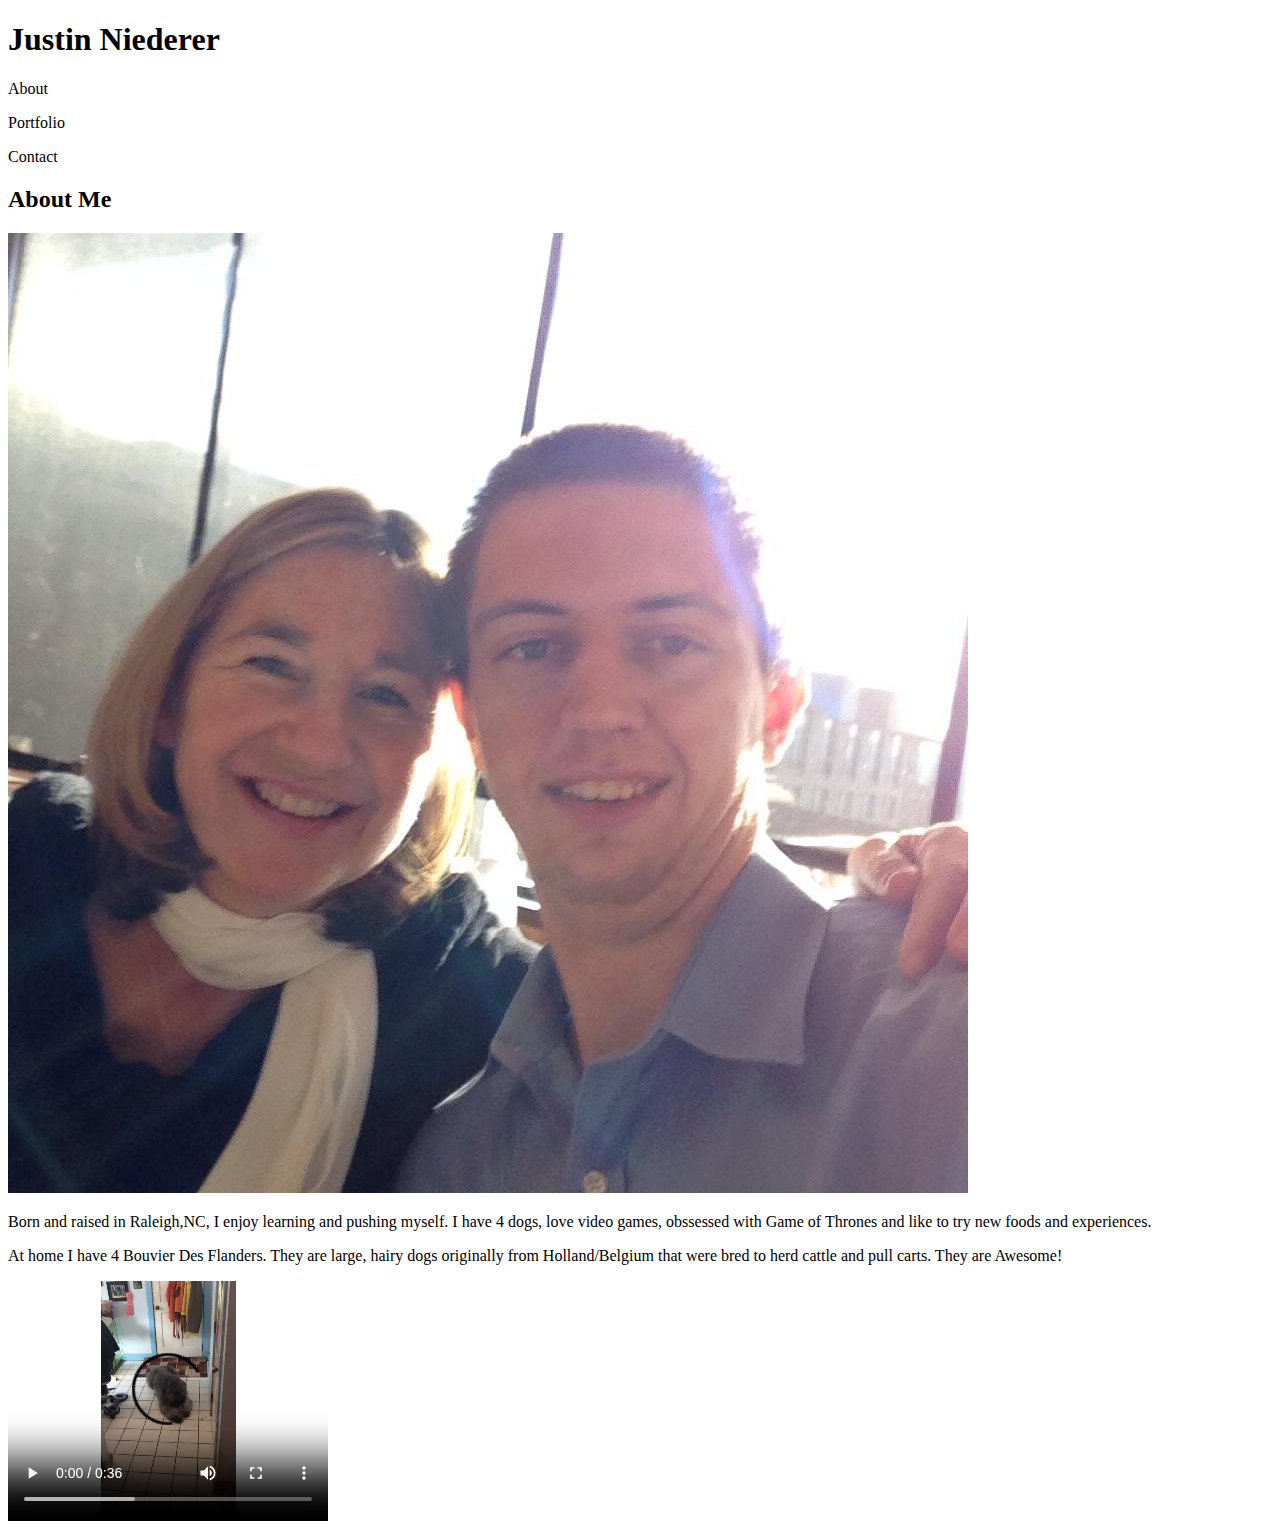
==== index.html @ d719fdd0 "initital site files" ====
<!DOCTYPE html>
	<html lang="en-us">
	<head>
	<meta charset="UTF8">

		<title>Justin Niederer</title>

	</head>
		<body>
		<h1>Justin Niederer</h1>
<p>About</p>
<p>Portfolio</p>
<p>Contact</p>
		
		<h2>About Me</h2>
	<img src="assets/images/bio-pic.jpg">

<p>Born and raised in Raleigh,NC, I enjoy learning and pushing myself. I have 4 dogs, love video games, obssessed with Game of Thrones and like to try new foods and experiences.</p>

<p>At home I have 4 Bouvier Des Flanders. They are large, hairy dogs originally from Holland/Belgium that were bred to herd cattle and pull carts. They are Awesome!</p>
<video width="320" height="240" controls>
	<source src="assets/images/spyder.mp4" type="video/mp4">
</video>
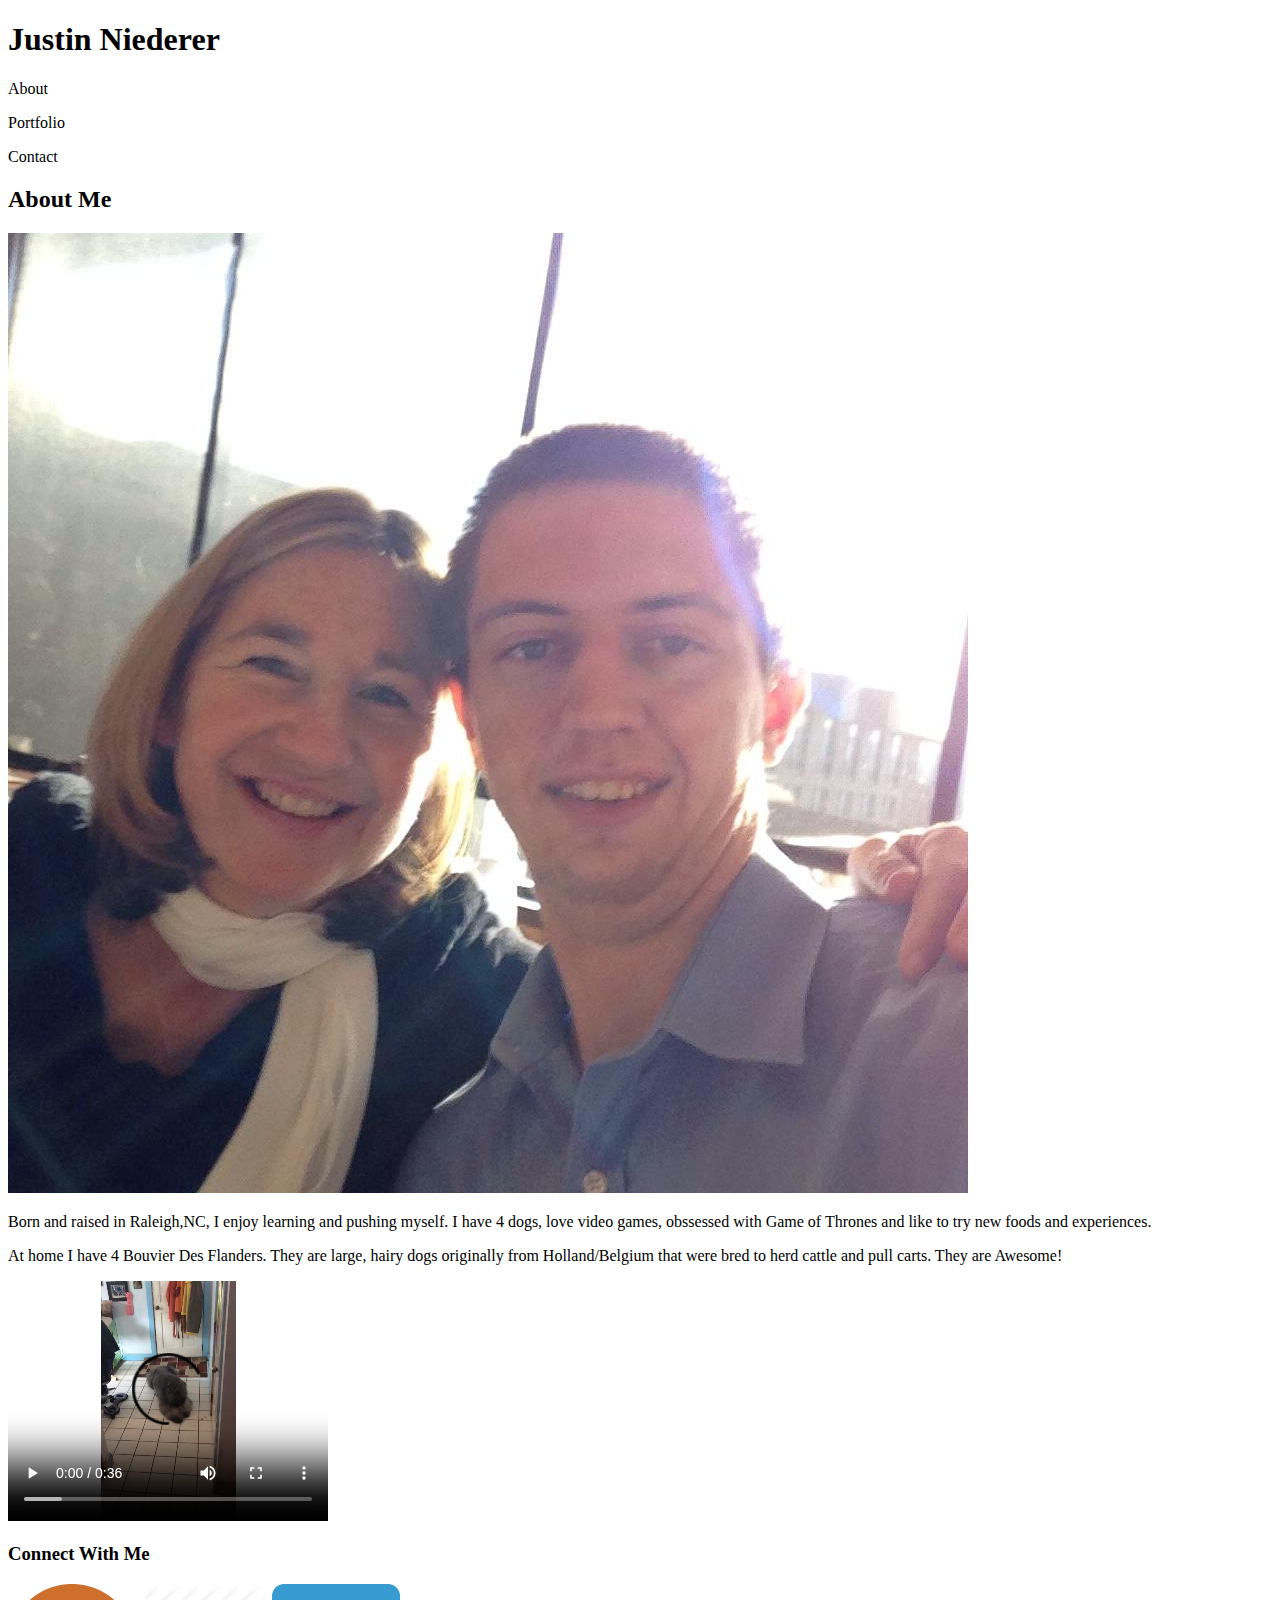
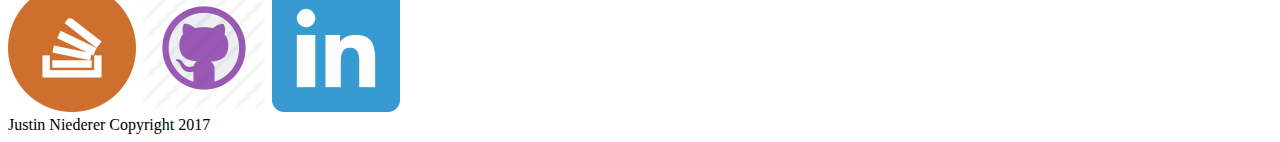
==== commit f9fef481: "new push" ====
--- a/index.html
+++ b/index.html
@@ -4,14 +4,14 @@
 	<meta charset="UTF8">
 
 		<title>Justin Niederer</title>
-
 	</head>
 		<body>
 		<h1>Justin Niederer</h1>
+	<nav>
 <p>About</p>
 <p>Portfolio</p>
 <p>Contact</p>
-		
+	</nav>
 		<h2>About Me</h2>
 	<img src="assets/images/bio-pic.jpg">
 
@@ -20,4 +20,14 @@
 <p>At home I have 4 Bouvier Des Flanders. They are large, hairy dogs originally from Holland/Belgium that were bred to herd cattle and pull carts. They are Awesome!</p>
 <video width="320" height="240" controls>
 	<source src="assets/images/spyder.mp4" type="video/mp4">
+
+	
 </video>
+	<h3>Connect With Me</h3>
+
+	<img src="assets/images/stackoverflow.png"> 
+	<img src="assets/images/GitHub-128.png"> 
+	<img src="assets/images/linkedin-128.png">
+<footer>Justin Niederer Copyright 2017</footer>
+</body>
+</html>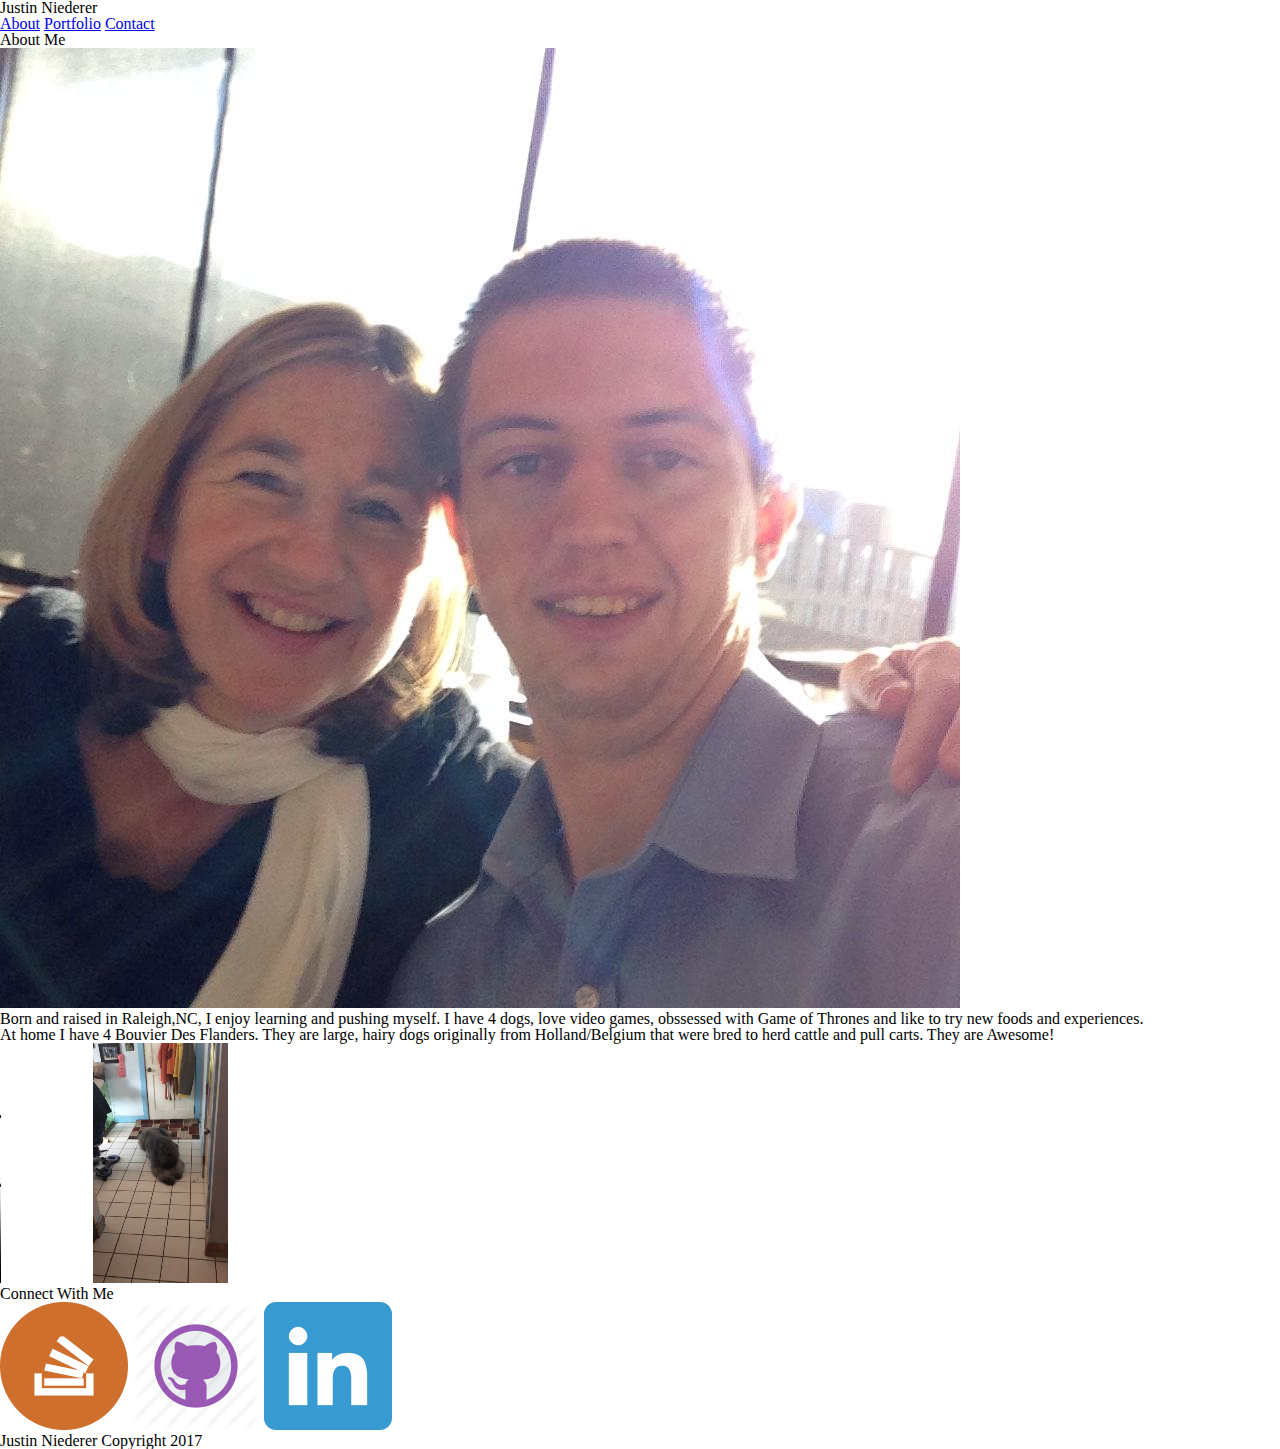
==== commit a2325bbe: "added links between htmls" ====
--- a/index.html
+++ b/index.html
@@ -4,13 +4,15 @@
 	<meta charset="UTF8">
 
 		<title>Justin Niederer</title>
+		<link rel="stylesheet" href="assets/css/reset.css">
+		<link rel="stylesheet" href="assets/css/style.css">
 	</head>
 		<body>
 		<h1>Justin Niederer</h1>
 	<nav>
-<p>About</p>
-<p>Portfolio</p>
-<p>Contact</p>
+<a href="index.html">About</a>
+<a href="Portfolio.html">Portfolio</a>
+<a href="Contact.html">Contact</a>
 	</nav>
 		<h2>About Me</h2>
 	<img src="assets/images/bio-pic.jpg">
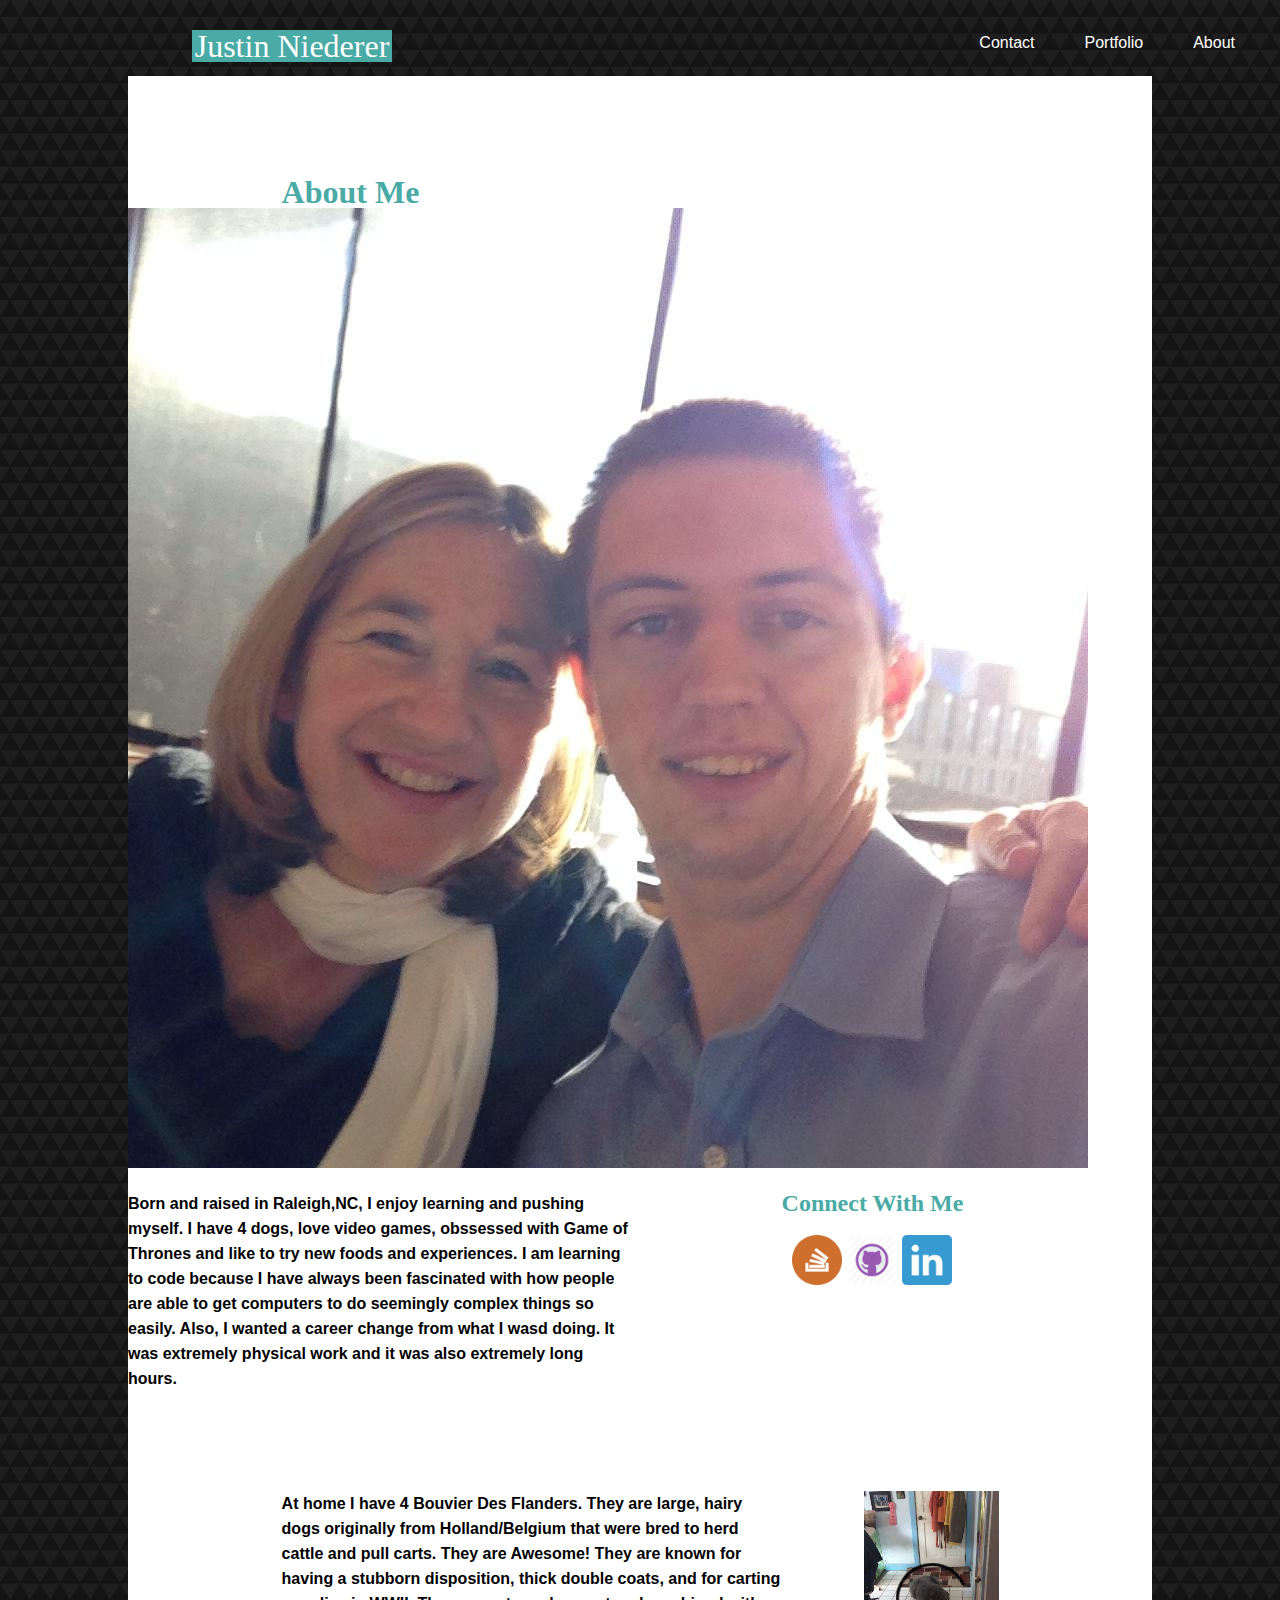
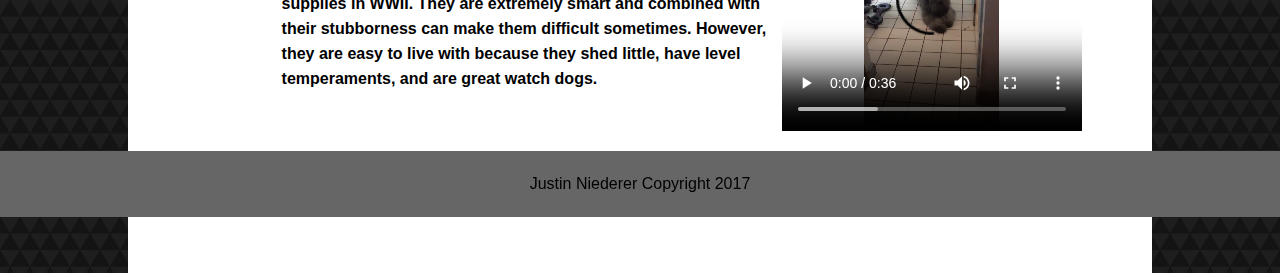
==== commit dc96add2: "final product" ====
--- a/index.html
+++ b/index.html
@@ -10,26 +10,37 @@
 		<body>
 		<h1>Justin Niederer</h1>
 	<nav>
-<a href="index.html">About</a>
-<a href="Portfolio.html">Portfolio</a>
-<a href="Contact.html">Contact</a>
+<a class="navbar" href="index.html">About</a>
+<a class="navbar" href="Portfolio.html">Portfolio</a>
+<a class="navbar" href="Contact.html">Contact</a>
 	</nav>
+	<div class="clearfix"></div>
+		<div class="background">
 		<h2>About Me</h2>
-	<img src="assets/images/bio-pic.jpg">
+		<div class="clearfix"></div>
+		
+	<img class="profile" src="assets/images/bio-pic.jpg">
 
-<p>Born and raised in Raleigh,NC, I enjoy learning and pushing myself. I have 4 dogs, love video games, obssessed with Game of Thrones and like to try new foods and experiences.</p>
-
-<p>At home I have 4 Bouvier Des Flanders. They are large, hairy dogs originally from Holland/Belgium that were bred to herd cattle and pull carts. They are Awesome!</p>
-<video width="320" height="240" controls>
-	<source src="assets/images/spyder.mp4" type="video/mp4">
+<p class="biopara">Born and raised in Raleigh,NC, I enjoy learning and pushing myself. I have 4 dogs, love video games, obssessed with Game of Thrones and like to try new foods and experiences. I am learning to code because I have always been fascinated with how people are able to get computers to do seemingly complex things so easily. Also, I wanted a career change from what I wasd doing. It was extremely physical work and it was also extremely long hours.</p>
 
 	
-</video>
 	<h3>Connect With Me</h3>
 
-	<img src="assets/images/stackoverflow.png"> 
-	<img src="assets/images/GitHub-128.png"> 
-	<img src="assets/images/linkedin-128.png">
+	<a href="#"><img class="social stack" src="assets/images/stackoverflow.png"></a> 
+	<a href="#"><img class="social" src="assets/images/GitHub-128.png"></a>
+	<a href="#"><img class="social" src="assets/images/linkedin-128.png"></a>
+	
+<div class="clearfix"></div>
+
+<p class="dogs">At home I have 4 Bouvier Des Flanders. They are large, hairy dogs originally from Holland/Belgium that were bred to herd cattle and pull carts. They are Awesome! They are known for having a stubborn disposition, thick double coats, and for carting supplies in WWII. They are extremely smart and combined with their stubborness can make them difficult sometimes. However, they are easy to live with because they shed little, have level temperaments, and are great watch dogs.</p>
+
+<video width="300" height="240" controls>
+	<source src="assets/images/spyder.mp4" type="video/mp4">
+</video>
+<div class="clearfix"></div>
+</div>
+
+
 <footer>Justin Niederer Copyright 2017</footer>
 </body>
-</html>+</html>
--- a/assets/css/style.css
+++ b/assets/css/style.css
@@ -0,0 +1,168 @@
+body{
+	background-image:url("../images/dark-triangles.png");
+}
+h1{
+	background-color:#4aaaa5;
+	font-family:"Georgia", Times, "Times New Roman", serif;
+	font-size: 32px;
+	color: white;
+	width:200px;
+	text-align:center;
+	float: left;
+	margin-left:15%;
+	margin-top:30px;
+	margin-bottom:-50px;
+
+}
+a.navbar{
+	float:right;
+	font-family: Arial, "helvetica neue", helvetica, sans-serif;
+	font-size:16px;
+	text-decoration: none;
+	margin-right:40px;
+	padding:5px;
+	margin-top:30px;
+	color:white;
+	margin-bottom:-50px;
+}
+.background{
+	background-color:white;
+	float:center;
+	margin-left:10%;
+	margin-right:10%;
+	margin-top:5%;
+	margin-bottom:-142px;
+}
+
+.clearfix::after {
+    content: "";
+    clear: both;
+    display: table;
+
+}
+h2{
+	color: #4aaaa5;
+	font-size:32px;
+	float:left;
+	margin-left:15%;
+	margin-top:100px;
+	font-weight:bolder;
+}
+
+}
+img.profile{
+	float:left;
+	height: 300px;
+	margin-top:20px;
+	width:300px;
+	margin-left:15%;
+}
+p.biopara{
+	float:left;
+	width:500px;
+	font-family: Arial, "helvetica neue", helvetica, sans-serif;
+	font-size:16px;
+	margin-top:20px;
+	font-weight:bold;
+	line-height:25px;
+}
+
+h3{
+	color: #4aaaa5;
+	font-size:24px;
+	float:left;
+	margin-top:20px;
+	font-weight:bold;
+	font-family:"Georgia", Times, "Times New Roman", serif;
+	margin-left:15%;
+	background:white;
+}
+
+img.social{
+	float:left;
+	height:50px;
+	width:50px;
+	margin-top:20px;
+	margin-left:5px;
+	background:white;
+
+}
+
+img.stack{
+	margin-left:16%;
+}
+
+p.dogs{
+	float:left;
+	width:500px;
+	margin-left:15%;
+	font-family: Arial, "helvetica neue", helvetica, sans-serif;
+	font-size:16px;
+	margin-top:100px;
+	font-weight:bold;
+	line-height:25px;
+}
+video {
+	background-color:black;
+	margin-top:100px;
+	float:left;
+	border-color:black;
+	border:10px;
+}
+.background:after{
+	content:"";
+	display: block;
+}
+footer,.background:after{
+	height:142px;
+}
+footer{
+	background:#666666;
+	text-align:center;
+	padding:25px;
+	font-family: Arial, "helvetica neue", helvetica, sans-serif;
+	font-size:16px;
+	margin-color:#4aaaa5;
+	margin-top:20px;
+	height:10%;
+	margin-bottom:0px;
+}
+img.profile,p.dogs,p.biopara,video{
+	background:white;
+}
+form{
+	float:left;
+	margin-left:15%;
+	width:800px;
+	background-color:white;
+	height:540px;
+	margin-top:20px;
+	padding:5px;
+
+}
+.connect{
+	float:right;
+	margin-top:10%;
+	margin-right:22%;
+}
+.portfolio{
+	background-image:
+    url("../images/portfolio-img.jpg");
+  width: 350px;
+  height:200px;
+
+  margin-left:25px;
+  color: white;
+  float: left;
+  margin-top:15px;
+}
+.portfolio p {
+	position:relative;
+	top:150px;
+	background-color:#4aaaa5;
+	width:250px
+	font-size:24px;
+	height:30px;
+	font-weight:bold;
+	text-decoration: none;
+}
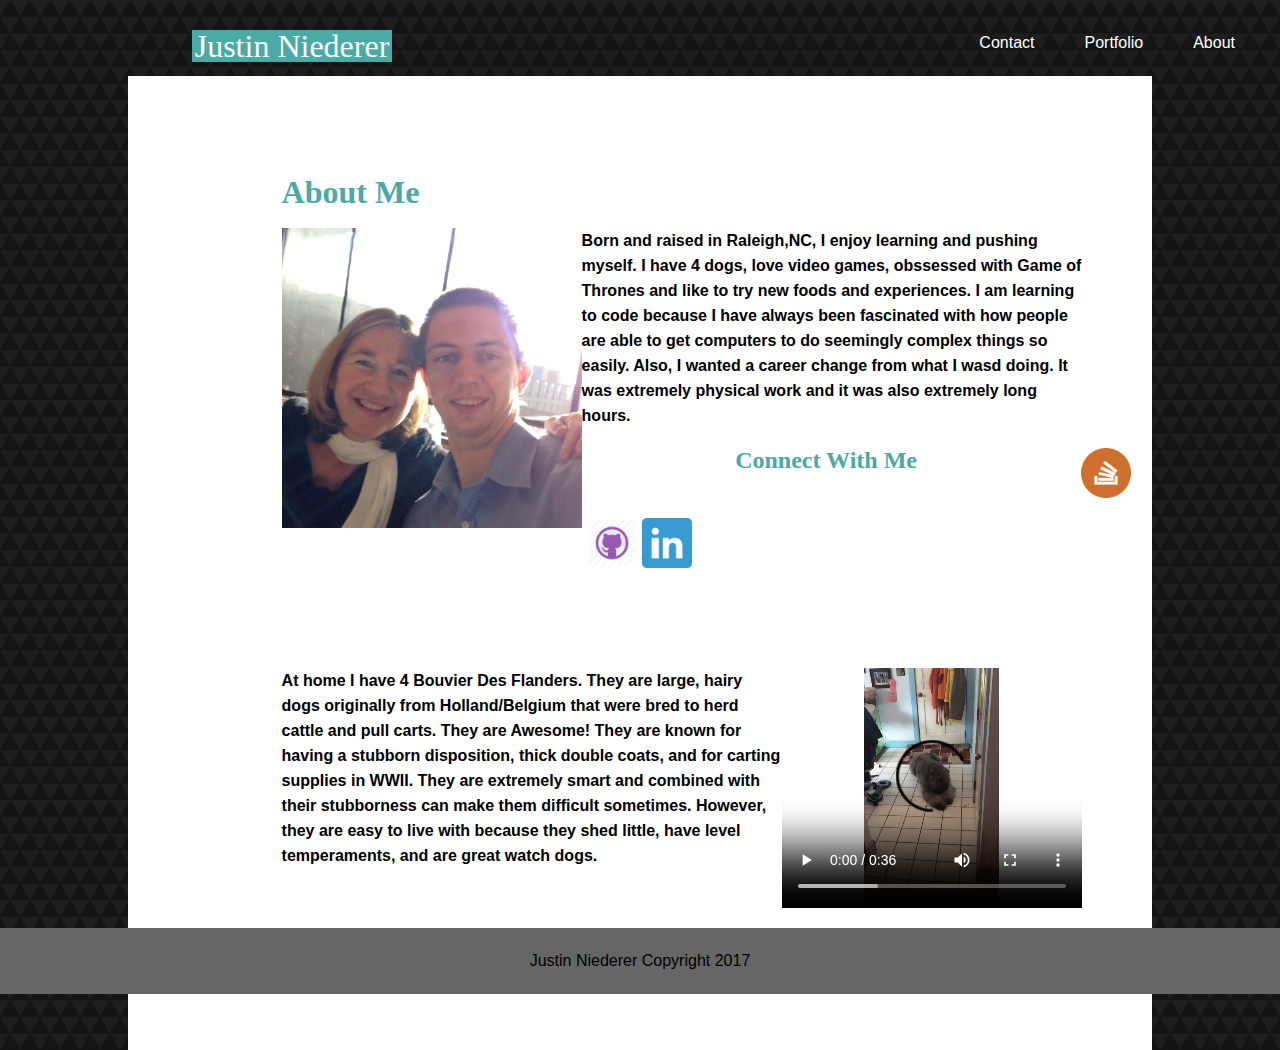
==== commit 7d838441: "style test" ====
--- a/index.html
+++ b/index.html
@@ -18,11 +18,14 @@
 		<div class="background">
 		<h2>About Me</h2>
 		<div class="clearfix"></div>
+
+		<img class="profile" src="assets/images/bio-pic.jpg" width="300px" height="300px">
+	
 		
-	<img class="profile" src="assets/images/bio-pic.jpg">
 
 <p class="biopara">Born and raised in Raleigh,NC, I enjoy learning and pushing myself. I have 4 dogs, love video games, obssessed with Game of Thrones and like to try new foods and experiences. I am learning to code because I have always been fascinated with how people are able to get computers to do seemingly complex things so easily. Also, I wanted a career change from what I wasd doing. It was extremely physical work and it was also extremely long hours.</p>
-
+	
+	
 	
 	<h3>Connect With Me</h3>
 
--- a/assets/css/style.css
+++ b/assets/css/style.css
@@ -25,6 +25,11 @@
 	color:white;
 	margin-bottom:-50px;
 }
+img.profile{
+	float:left;
+	margin-top:20px;
+	margin-left:15%;
+}
 .background{
 	background-color:white;
 	float:center;
@@ -49,14 +54,7 @@
 	font-weight:bolder;
 }
 
-}
-img.profile{
-	float:left;
-	height: 300px;
-	margin-top:20px;
-	width:300px;
-	margin-left:15%;
-}
+
 p.biopara{
 	float:left;
 	width:500px;
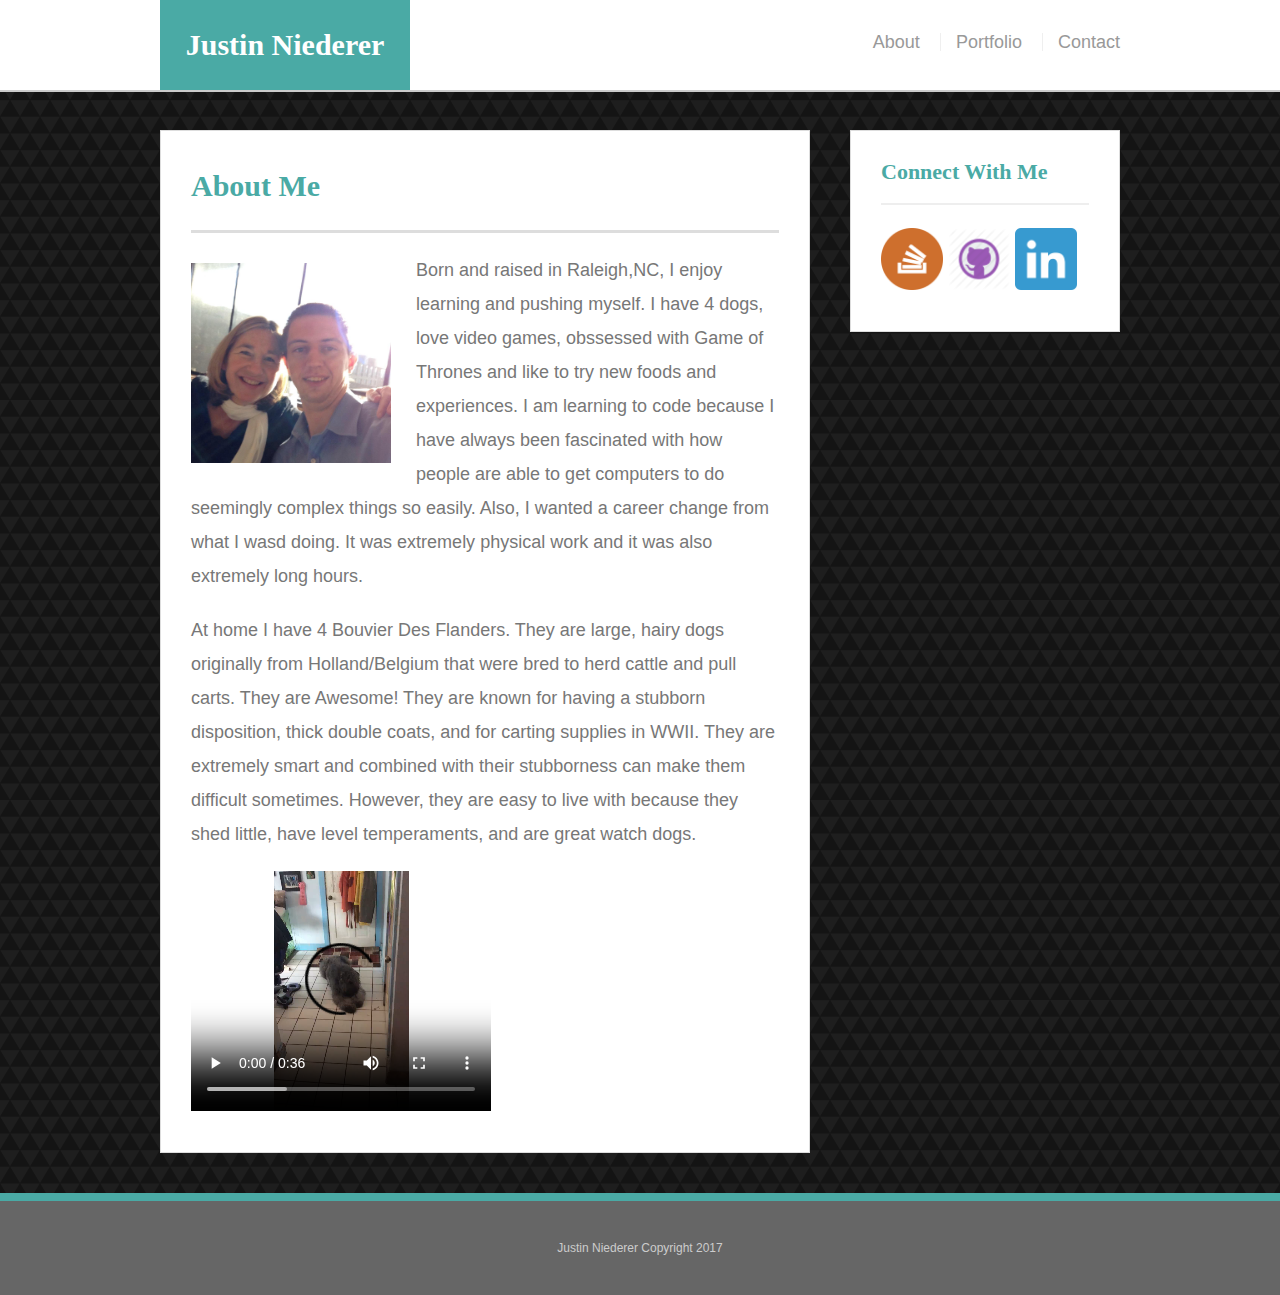
==== commit 0c7083d1: "fixed code" ====
--- a/index.html
+++ b/index.html
@@ -8,42 +8,54 @@
 		<link rel="stylesheet" href="assets/css/style.css">
 	</head>
 		<body>
-		<h1>Justin Niederer</h1>
-	<nav>
-<a class="navbar" href="index.html">About</a>
-<a class="navbar" href="Portfolio.html">Portfolio</a>
-<a class="navbar" href="Contact.html">Contact</a>
-	</nav>
-	<div class="clearfix"></div>
-		<div class="background">
-		<h2>About Me</h2>
-		<div class="clearfix"></div>
+		
+		  <header id="masthead">
+    <div class="container">
+      <a href="index.html" id="logo">Justin Niederer</a>
+      <nav>
+        <a href="index.html">About</a>
+        <a href="portfolio.html">Portfolio</a>
+        <a href="contact.html">Contact</a>
+      </nav>
+    </div>
+  </header>
 
-		<img class="profile" src="assets/images/bio-pic.jpg" width="300px" height="300px">
+<div id="main-container" class="container">
+    <section class="main-section">
+<h1>About Me</h1>
+
+		<img class="auth-image" src="assets/images/bio-pic.jpg" alt="Justin">
 	
 		
 
-<p class="biopara">Born and raised in Raleigh,NC, I enjoy learning and pushing myself. I have 4 dogs, love video games, obssessed with Game of Thrones and like to try new foods and experiences. I am learning to code because I have always been fascinated with how people are able to get computers to do seemingly complex things so easily. Also, I wanted a career change from what I wasd doing. It was extremely physical work and it was also extremely long hours.</p>
-	
-	
-	
-	<h3>Connect With Me</h3>
+<p>Born and raised in Raleigh,NC, I enjoy learning and pushing myself. I have 4 dogs, love video games, obssessed with Game of Thrones and like to try new foods and experiences. I am learning to code because I have always been fascinated with how people are able to get computers to do seemingly complex things so easily. Also, I wanted a career change from what I wasd doing. It was extremely physical work and it was also extremely long hours.</p>
 
-	<a href="#"><img class="social stack" src="assets/images/stackoverflow.png"></a> 
-	<a href="#"><img class="social" src="assets/images/GitHub-128.png"></a>
-	<a href="#"><img class="social" src="assets/images/linkedin-128.png"></a>
-	
-<div class="clearfix"></div>
-
-<p class="dogs">At home I have 4 Bouvier Des Flanders. They are large, hairy dogs originally from Holland/Belgium that were bred to herd cattle and pull carts. They are Awesome! They are known for having a stubborn disposition, thick double coats, and for carting supplies in WWII. They are extremely smart and combined with their stubborness can make them difficult sometimes. However, they are easy to live with because they shed little, have level temperaments, and are great watch dogs.</p>
+<p>At home I have 4 Bouvier Des Flanders. They are large, hairy dogs originally from Holland/Belgium that were bred to herd cattle and pull carts. They are Awesome! They are known for having a stubborn disposition, thick double coats, and for carting supplies in WWII. They are extremely smart and combined with their stubborness can make them difficult sometimes. However, they are easy to live with because they shed little, have level temperaments, and are great watch dogs.</p>
 
 <video width="300" height="240" controls>
 	<source src="assets/images/spyder.mp4" type="video/mp4">
 </video>
-<div class="clearfix"></div>
+</section>
+	
+	
+	<section class="sidebar">
+	<div id="connect">
+	<h2>Connect With Me</h2>
+
+	<a href="#"><img class="social" src="assets/images/stackoverflow.png" ALT="Stack Overflow"></a> 
+	<a href="#"><img class="social" src="assets/images/GitHub-128.png" alt="GitHub"></a>
+	<a href="#"><img class="social" src="assets/images/linkedin-128.png" alt="LinkedIn"></a>
+</div>
+</section>
 </div>
 
 
-<footer>Justin Niederer Copyright 2017</footer>
+
+
+<footer>
+<div class="container">
+Justin Niederer Copyright 2017
+</div>
+</footer>
 </body>
 </html>
--- a/assets/css/style.css
+++ b/assets/css/style.css
@@ -1,166 +1,239 @@
-body{
-	background-image:url("../images/dark-triangles.png");
-}
-h1{
-	background-color:#4aaaa5;
-	font-family:"Georgia", Times, "Times New Roman", serif;
-	font-size: 32px;
-	color: white;
-	width:200px;
-	text-align:center;
-	float: left;
-	margin-left:15%;
-	margin-top:30px;
-	margin-bottom:-50px;
-
-}
-a.navbar{
-	float:right;
-	font-family: Arial, "helvetica neue", helvetica, sans-serif;
-	font-size:16px;
-	text-decoration: none;
-	margin-right:40px;
-	padding:5px;
-	margin-top:30px;
-	color:white;
-	margin-bottom:-50px;
-}
-img.profile{
-	float:left;
-	margin-top:20px;
-	margin-left:15%;
-}
-.background{
-	background-color:white;
-	float:center;
-	margin-left:10%;
-	margin-right:10%;
-	margin-top:5%;
-	margin-bottom:-142px;
-}
-
-.clearfix::after {
-    content: "";
-    clear: both;
-    display: table;
-
-}
-h2{
-	color: #4aaaa5;
-	font-size:32px;
-	float:left;
-	margin-left:15%;
-	margin-top:100px;
-	font-weight:bolder;
-}
-
-
-p.biopara{
-	float:left;
-	width:500px;
-	font-family: Arial, "helvetica neue", helvetica, sans-serif;
-	font-size:16px;
-	margin-top:20px;
-	font-weight:bold;
-	line-height:25px;
-}
-
-h3{
-	color: #4aaaa5;
-	font-size:24px;
-	float:left;
-	margin-top:20px;
-	font-weight:bold;
-	font-family:"Georgia", Times, "Times New Roman", serif;
-	margin-left:15%;
-	background:white;
-}
-
-img.social{
-	float:left;
-	height:50px;
-	width:50px;
-	margin-top:20px;
-	margin-left:5px;
-	background:white;
-
-}
-
-img.stack{
-	margin-left:16%;
-}
-
-p.dogs{
-	float:left;
-	width:500px;
-	margin-left:15%;
-	font-family: Arial, "helvetica neue", helvetica, sans-serif;
-	font-size:16px;
-	margin-top:100px;
-	font-weight:bold;
-	line-height:25px;
-}
-video {
-	background-color:black;
-	margin-top:100px;
-	float:left;
-	border-color:black;
-	border:10px;
-}
-.background:after{
-	content:"";
-	display: block;
-}
-footer,.background:after{
-	height:142px;
-}
-footer{
-	background:#666666;
-	text-align:center;
-	padding:25px;
-	font-family: Arial, "helvetica neue", helvetica, sans-serif;
-	font-size:16px;
-	margin-color:#4aaaa5;
-	margin-top:20px;
-	height:10%;
-	margin-bottom:0px;
-}
-img.profile,p.dogs,p.biopara,video{
-	background:white;
-}
-form{
-	float:left;
-	margin-left:15%;
-	width:800px;
-	background-color:white;
-	height:540px;
-	margin-top:20px;
-	padding:5px;
-
-}
-.connect{
-	float:right;
-	margin-top:10%;
-	margin-right:22%;
-}
-.portfolio{
-	background-image:
-    url("../images/portfolio-img.jpg");
-  width: 350px;
-  height:200px;
-
-  margin-left:25px;
-  color: white;
-  float: left;
-  margin-top:15px;
-}
-.portfolio p {
-	position:relative;
-	top:150px;
-	background-color:#4aaaa5;
-	width:250px
-	font-size:24px;
-	height:30px;
-	font-weight:bold;
-	text-decoration: none;
-}
+body {
+  font-family: Arial, "Helvetica Neue", Helvetica, sans-serif;
+  font-size: 18px;
+  line-height: 34px;
+  color: #777;
+  background: url("../images/dark-triangles.png");
+}
+
+* {
+  box-sizing: border-box;
+}
+
+/* general */
+
+.container {
+  width: 100%;
+  max-width: 960px;
+  margin: 0 auto;
+  clear: both;
+}
+
+h1,
+h2,
+h3,
+p {
+  margin-bottom: 20px;
+}
+
+p:last-child {
+  margin-bottom: 0;
+}
+
+h1,
+h2,
+h3 {
+  font-family: Georgia, Times, "Times New Roman", serif;
+  font-weight: 700;
+  color: #4aaaa5;
+}
+
+h1 {
+  padding-bottom: 20px;
+  font-size: 30px;
+  line-height: 49px;
+  border-bottom: 3px solid #ddd;
+}
+
+h2,
+h3 {
+  font-size: 22px;
+}
+
+/* header */
+
+#masthead {
+  position: fixed;
+  z-index: 99;
+  width: 100%;
+  margin: 0 0 30px;
+  overflow: auto;
+  color: #fff;
+  background: #fff;
+  border-bottom: 2px solid #ccc;
+}
+
+#logo {
+  float: left;
+  width: 250px;
+  height: 90px;
+  font-family: Georgia, Times, "Times New Roman", serif;
+  font-size: 30px;
+  font-weight: 700;
+  line-height: 90px;
+  color: #fff;
+  text-align: center;
+  text-decoration: none;
+  background: #4aaaa5;
+}
+
+nav {
+  float: right;
+  margin-top: 25px;
+}
+
+nav a {
+  display: inline-block;
+  padding-left: 15px;
+  margin-left: 15px;
+  line-height: 18px;
+  color: #999;
+  text-decoration: none;
+  border-left: 1px solid #efefef;
+}
+
+nav a:first-child {
+  border-left: 0 none;
+}
+
+/* footer */
+
+footer {
+  padding: 30px 0;
+  clear: both;
+  font-size: 12px;
+  color: #fff;
+  color: #ccc;
+  text-align: center;
+  background: #666;
+  border-top: 8px solid #4aaaa5;
+}
+
+/* sidebar */
+
+.sidebar {
+  float: right;
+  width: 100%;
+  max-width: 270px;
+  padding: 30px;
+  margin-bottom: 20px;
+  background: #fff;
+  border: 1px solid #ddd;
+}
+
+h3,
+.sidebar h2 {
+  padding-bottom: 20px;
+  margin-bottom: 15px;
+  line-height: 22px;
+  border-bottom: 2px solid #eee;
+}
+
+.social {
+  width: 62px;
+  height: 62px;
+  margin-top: 8px;
+  margin-right: 5px;
+}
+
+.social:last-child {
+  margin-right: 0;
+}
+
+/* main */
+
+#main-container {
+  padding-top: 130px;
+}
+
+.main-section {
+  float: left;
+  width: 100%;
+  max-width: 650px;
+  padding: 30px;
+  margin: 0 0 40px;
+  background: #fff;
+  border: 1px solid #ddd;
+}
+
+/* portfolio page */
+
+.work {
+  position: relative;
+  float: left;
+  width: 274px;
+  margin: 20px 0 25px;
+  overflow: auto;
+}
+
+.work:nth-child(even) {
+  margin-right: 40px;
+}
+
+.work img {
+  width: 100%;
+  border: 0 none;
+  opacity: 0.8;
+}
+
+.work h3 {
+  position: absolute;
+  bottom: 20px;
+  width: 100%;
+  padding: 15px;
+  margin-bottom: 0;
+  font-weight: 300;
+  line-height: 30px;
+  color: #fff;
+  text-align: center;
+  background: #4aaaa5;
+  border-bottom: 0;
+}
+
+.auth-image {
+  float: left;
+  width: 200px;
+  height: auto;
+  margin-top: 10px;
+  margin-right: 25px;
+}
+
+/* contact page */
+
+#contact-form ul {
+  margin-bottom: 20px;
+}
+
+#contact-form li {
+  margin-bottom: 10px;
+}
+
+label,
+input[type=text],
+input[type=email],
+textarea {
+  display: block;
+  width: 100%;
+}
+
+input[type=text],
+input[type=email],
+textarea {
+  height: 35px;
+  padding: 0 10px;
+  font-size: 14px;
+  border: 1px solid #ddd;
+}
+
+textarea {
+  height: 200px;
+}
+
+input[type=submit] {
+  padding: 10px 30px;
+  font-size: 18px;
+  color: #fff;
+  cursor: pointer;
+  background: #4aaaa5;
+  border: 0 none;
+}